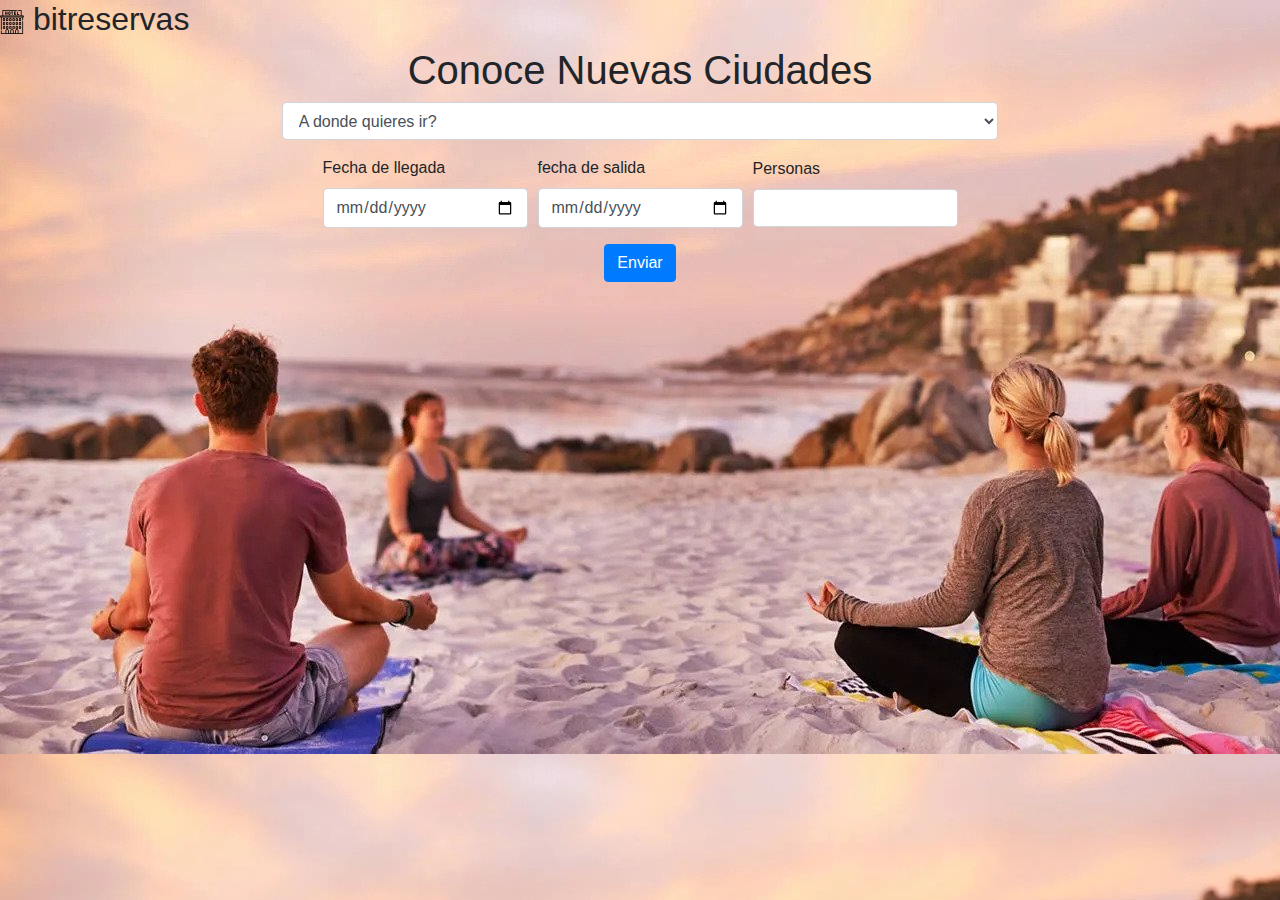
==== index.html @ c26800c0 "index de camilo" ====
<!DOCTYPE html>
<html lang="en">

<head>
    <meta charset="UTF-8">
    <meta name="viewport" content="width=device-width, initial-scale=1.0">
    <title>landingbitreservas</title>
    <link rel="stylesheet" href="styles.css">
</head>
<link rel="stylesheet" href="https://maxcdn.bootstrapcdn.com/bootstrap/4.0.0/css/bootstrap.min.css"
    integrity="sha384-Gn5384xqQ1aoWXA+058RXPxPg6fy4IWvTNh0E263XmFcJlSAwiGgFAW/dAiS6JXm" crossorigin="anonymous">

<body>
    <h2> <img src="imagenes/hotelico.png" alt=""> bitreservas </h2>


    <!-- <div class="container">

        
        <form class="form">

            <select name="ciudad" id="destino" placeholder="ciudad">
 <option value="bogota">Bogotá D.C.</option>
<option value="ibague">Ibagué</option>
<option value="barranquilla">Barranquilla</option>
<option value="cali">Cali</option>
<option value="medellin">Medellin</option>
<option value="cucuta">Cucuta</option>
<option value="armenia">Armenia</option>
<option value="tunja">Tunja</option>
<option value="leticia">Leticia</option>
<option value="cartagena de indias">Cartagena de Indias</option>
<option value="manizales">Manizales</option>
            </select>

            <label for="llegada">llegada:</label><br>
            <input type="date" id="llegada" name="llegada" value="date"><br>
            <label for="salida">salida</label><br>
            <input type="date" id="salida" name="salida" value="date"><br>
            <label for="personas">personas</label><br>
            <input type="number" min="1" max="50" id="personas" name="personas" value="Doe"><br>
        </form>
        <input class="submit" type="submit" value="Submit">

    </div> -->
    <div class="formulario">

        <div class="d-flex justify-content-center align-items-center ">
            <h1 class="titulo">Conoce Nuevas Ciudades</h1>
        </div>
        <div class="d-flex justify-content-center align-items-center">

            <div class="form-group col-md-7 d-flex justify-content-center align-items-center">
      
                <select class="form-control ">
                    <option selected>A donde quieres ir?</option>
                    <option value="bogota ">Bogotá D.C.</option>
                    <option value="ibague ">Ibagué</option>
                    <option value="barranquilla ">Barranquilla</option>
                    <option value="cali ">Cali</option>
                    <option value="medellin ">Medellin</option>
                    <option value="cucuta ">Cucuta</option>
                    <option value="armenia ">Armenia</option>
                    <option value="tunja ">Tunja</option>
                    <option value="leticia ">Leticia</option>
                    <option value="cartagena de indias ">Cartagena de Indias</option>
                    <option value="manizales ">Manizales</option>
                </select>
            </div>

        </div>


        <div class="form-row ">


            <div class="form-group col-md-2 ">
                <label for="inputFechaLlegada ">Fecha de llegada</label>
                <input type="date" class="form-control " id="inputFechaLlegada">
            </div>

            <div class="form-group col-md-2 ">
                <label for="inputFechaSalida ">fecha de salida</label>
                <input type="date" class="form-control " id="inputFechaSalida">
            </div>

            <div class="form-group col-md-2 ">
                <label for="inputPersonas ">Personas</label>
                <input type="number" max="50 " min="1 " class="form-control" id="inputPersonas">
            </div>


        </div>
        <div class="d-flex justify-content-center ">
            <button type="submit" class="btn btn-primary ">Enviar</button>

        </div>

    </div>

    </form>

    </div>

    </div>

    </div>

    </div>




</body>

</html>
---- styles.css ----
.form-row {
    display: flex;
    justify-content: center;
    align-items: center;
}

body {
    background-image: url(imagenes/yoga\ beach.jpg);
    background-image: 50%;
}
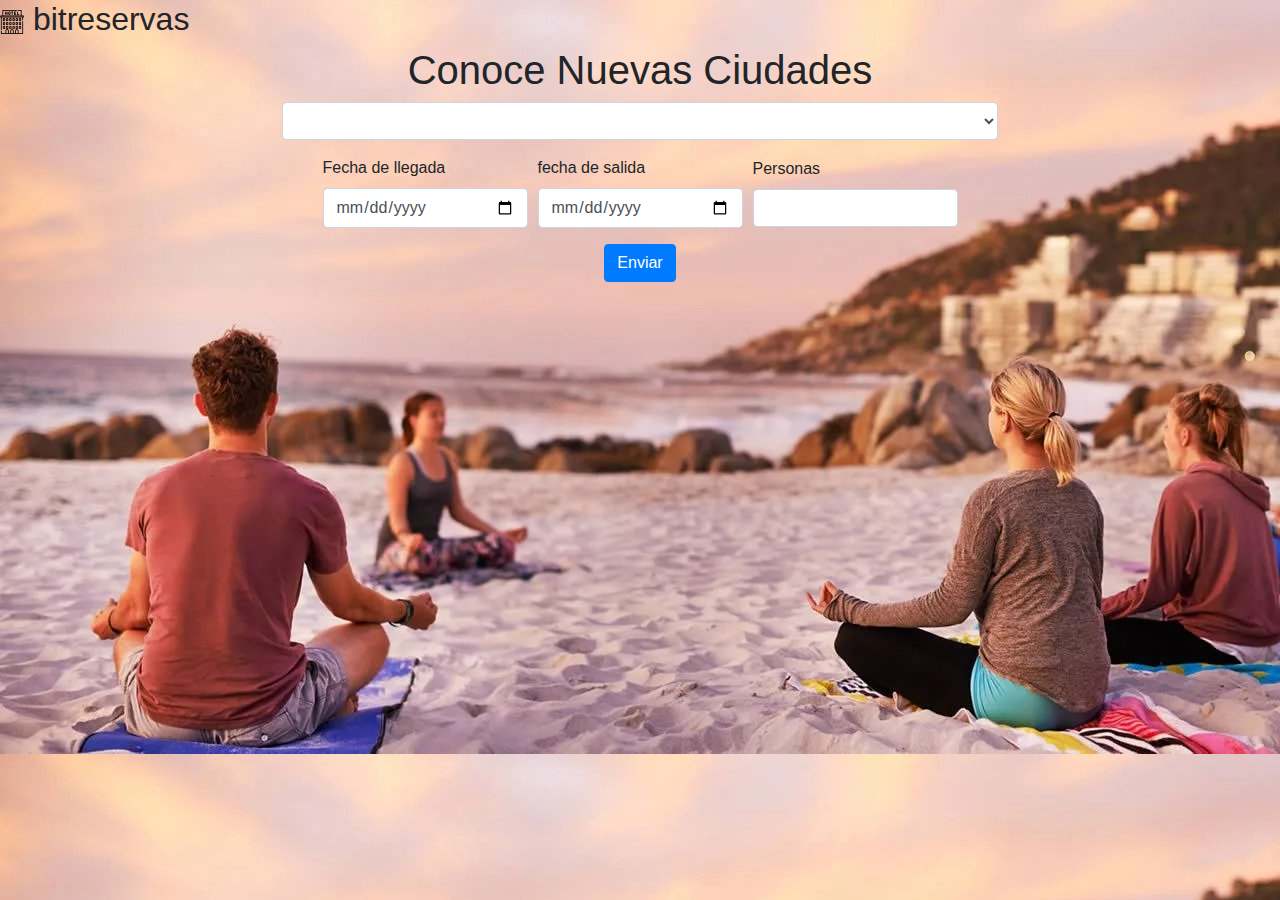
==== commit 35a2a2ab: "landing actualizado." ====
--- a/index.html
+++ b/index.html
@@ -14,103 +14,67 @@
     <h2> <img src="imagenes/hotelico.png" alt=""> bitreservas </h2>
 
 
-    <!-- <div class="container">
+    <form id="huesped" action="">
+        <div class="formulario">
 
-        
-        <form class="form">
+            <div class="d-flex justify-content-center align-items-center ">
+                <h1 class="titulo">Conoce Nuevas Ciudades</h1>
+            </div>
+            <div class="d-flex justify-content-center align-items-center">
 
-            <select name="ciudad" id="destino" placeholder="ciudad">
- <option value="bogota">Bogotá D.C.</option>
-<option value="ibague">Ibagué</option>
-<option value="barranquilla">Barranquilla</option>
-<option value="cali">Cali</option>
-<option value="medellin">Medellin</option>
-<option value="cucuta">Cucuta</option>
-<option value="armenia">Armenia</option>
-<option value="tunja">Tunja</option>
-<option value="leticia">Leticia</option>
-<option value="cartagena de indias">Cartagena de Indias</option>
-<option value="manizales">Manizales</option>
-            </select>
+                <div id="ciudad" class="form-group col-md-7 d-flex justify-content-center align-items-center">
 
-            <label for="llegada">llegada:</label><br>
-            <input type="date" id="llegada" name="llegada" value="date"><br>
-            <label for="salida">salida</label><br>
-            <input type="date" id="salida" name="salida" value="date"><br>
-            <label for="personas">personas</label><br>
-            <input type="number" min="1" max="50" id="personas" name="personas" value="Doe"><br>
-        </form>
-        <input class="submit" type="submit" value="Submit">
+                    <select id="ciudades" class="form-control ">
+                        <!-- <option selected>A donde quieres ir?</option>
+                        <option value="bogota ">Bogotá D.C.</option>
+                        <option value="ibague ">Ibagué</option>
+                        <option value="barranquilla ">Barranquilla</option>
+                        <option value="cali ">Cali</option>
+                        <option value="medellin ">Medellin</option>
+                        <option value="cucuta ">Cucuta</option>
+                        <option value="armenia ">Armenia</option>
+                        <option value="tunja ">Tunja</option>
+                        <option value="leticia ">Leticia</option>
+                        <option value="cartagena de indias ">Cartagena de Indias</option>
+                        <option value="manizales ">Manizales</option> -->
+                    </select>
+                </div>
 
-    </div> -->
-    <div class="formulario">
+            </div>
 
-        <div class="d-flex justify-content-center align-items-center ">
-            <h1 class="titulo">Conoce Nuevas Ciudades</h1>
-        </div>
-        <div class="d-flex justify-content-center align-items-center">
 
-            <div class="form-group col-md-7 d-flex justify-content-center align-items-center">
-      
-                <select class="form-control ">
-                    <option selected>A donde quieres ir?</option>
-                    <option value="bogota ">Bogotá D.C.</option>
-                    <option value="ibague ">Ibagué</option>
-                    <option value="barranquilla ">Barranquilla</option>
-                    <option value="cali ">Cali</option>
-                    <option value="medellin ">Medellin</option>
-                    <option value="cucuta ">Cucuta</option>
-                    <option value="armenia ">Armenia</option>
-                    <option value="tunja ">Tunja</option>
-                    <option value="leticia ">Leticia</option>
-                    <option value="cartagena de indias ">Cartagena de Indias</option>
-                    <option value="manizales ">Manizales</option>
-                </select>
+            <div class="form-row ">
+
+
+                <div  class="form-group col-md-2 ">
+                    <label for="inputFechaLlegada ">Fecha de llegada</label>
+                    <input type="date" class="form-control " id="inputFechaLlegada">
+                </div>
+
+                <div  class="form-group col-md-2 ">
+                    <label for="inputFechaSalida ">fecha de salida</label>
+                    <input type="date" class="form-control " id="inputFechaSalida">
+                </div>
+
+                <div  class="form-group col-md-2 ">
+                    <label for="inputPersonas ">Personas</label>
+                    <input type="number" max="50 " min="1 " class="form-control" id="inputPersonas">
+                </div>
+
+
+            </div>
+            <div class="d-flex justify-content-center ">
+                <button id="submit" onclick="guardarLocalstorage()" type="submit" class="btn btn-primary ">Enviar</button>
+
             </div>
 
         </div>
 
-
-        <div class="form-row ">
-
-
-            <div class="form-group col-md-2 ">
-                <label for="inputFechaLlegada ">Fecha de llegada</label>
-                <input type="date" class="form-control " id="inputFechaLlegada">
-            </div>
-
-            <div class="form-group col-md-2 ">
-                <label for="inputFechaSalida ">fecha de salida</label>
-                <input type="date" class="form-control " id="inputFechaSalida">
-            </div>
-
-            <div class="form-group col-md-2 ">
-                <label for="inputPersonas ">Personas</label>
-                <input type="number" max="50 " min="1 " class="form-control" id="inputPersonas">
-            </div>
-
-
-        </div>
-        <div class="d-flex justify-content-center ">
-            <button type="submit" class="btn btn-primary ">Enviar</button>
-
-        </div>
-
-    </div>
-
     </form>
 
-    </div>
-
-    </div>
-
-    </div>
-
-    </div>
-
-
-
-
+    <script src="js/funciones.js"></script>
+    <script src="script.js"></script>
+    
 </body>
 
 </html>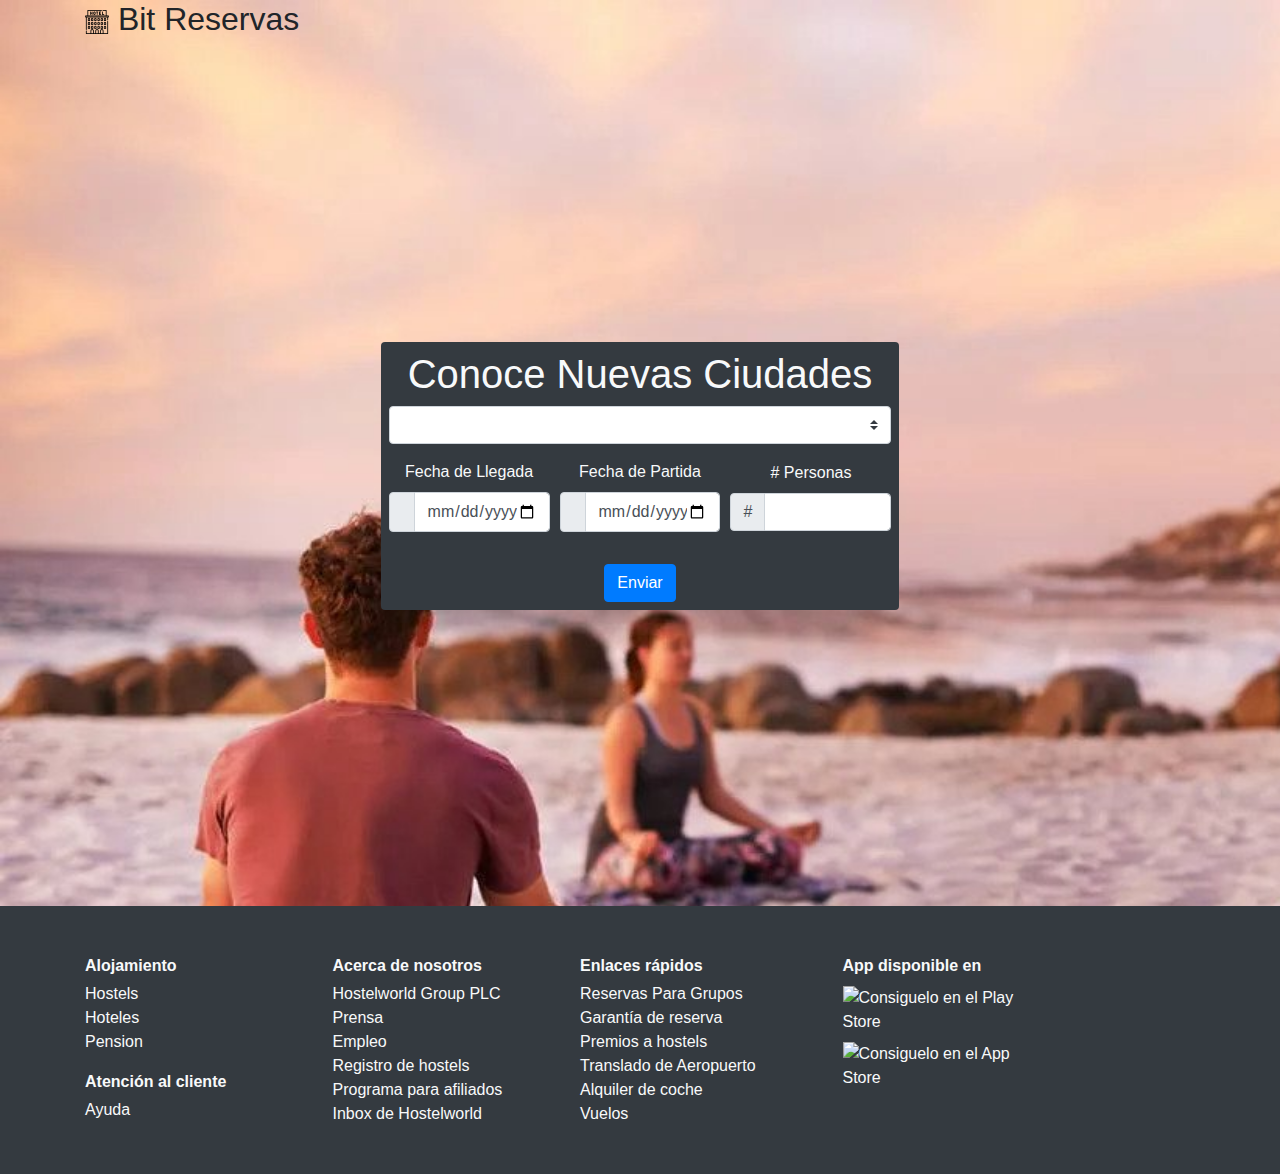
==== commit bf50566e: "Ajustado diseño de la página de aterrizaje. Agregado footer." ====
--- a/index.html
+++ b/index.html
@@ -1,80 +1,126 @@
 <!DOCTYPE html>
-<html lang="en">
+<html lang="es">
 
 <head>
     <meta charset="UTF-8">
     <meta name="viewport" content="width=device-width, initial-scale=1.0">
-    <title>landingbitreservas</title>
-    <link rel="stylesheet" href="styles.css">
+    <title>Bit Reservas</title>
+    <link rel="stylesheet" href="css/home.css">
 </head>
 <link rel="stylesheet" href="https://maxcdn.bootstrapcdn.com/bootstrap/4.0.0/css/bootstrap.min.css"
     integrity="sha384-Gn5384xqQ1aoWXA+058RXPxPg6fy4IWvTNh0E263XmFcJlSAwiGgFAW/dAiS6JXm" crossorigin="anonymous">
 
 <body>
-    <h2> <img src="imagenes/hotelico.png" alt=""> bitreservas </h2>
+    <div class="container">
+        <h2><img src="imagenes/hotelico.png" alt="">&nbsp;Bit Reservas</h2>
 
+        <div id="main-content" class="d-flex justify-content-center align-items-center">
+            <form id="huesped" class="text-center">
+                <div class="formulario bg-dark text-light p-2 rounded">
 
-    <form id="huesped" action="">
-        <div class="formulario">
+                    <h1 class="titulo">Conoce Nuevas Ciudades</h1>
 
-            <div class="d-flex justify-content-center align-items-center ">
-                <h1 class="titulo">Conoce Nuevas Ciudades</h1>
-            </div>
-            <div class="d-flex justify-content-center align-items-center">
+                    <div class="form-row">
+                        <div id="ciudad" class="form-group col-12">
+                            <select id="ciudades" class="custom-select" required>
+                                <option value=""></option>
+                            </select>
+                        </div>
+                    </div>
 
-                <div id="ciudad" class="form-group col-md-7 d-flex justify-content-center align-items-center">
+                    <div class="form-row">
+                        <div class="form-group col-12 col-md-4">
+                            <label for="inputFechaLlegada">Fecha de Llegada</label>
+                            <div class="input-group mb-3">
+                                <div class="input-group-prepend">
+                                    <span class="input-group-text" id="basic-date1"><i
+                                            class="fas fa-calendar-day"></i></span>
+                                </div>
+                                <input type="date" class="form-control" id="inputFechaLlegada"
+                                    aria-label="Fecha de Llegada" aria-describedby="basic-date1" min="2020-04-24" required>
+                            </div>
+                        </div>
 
-                    <select id="ciudades" class="form-control ">
-                        <!-- <option selected>A donde quieres ir?</option>
-                        <option value="bogota ">Bogotá D.C.</option>
-                        <option value="ibague ">Ibagué</option>
-                        <option value="barranquilla ">Barranquilla</option>
-                        <option value="cali ">Cali</option>
-                        <option value="medellin ">Medellin</option>
-                        <option value="cucuta ">Cucuta</option>
-                        <option value="armenia ">Armenia</option>
-                        <option value="tunja ">Tunja</option>
-                        <option value="leticia ">Leticia</option>
-                        <option value="cartagena de indias ">Cartagena de Indias</option>
-                        <option value="manizales ">Manizales</option> -->
-                    </select>
+                        <div class="form-group col-12 col-md-4">
+                            <label for="inputFechaSalida">Fecha de Partida</label>
+                            <div class="input-group mb-3">
+                                <div class="input-group-prepend">
+                                    <span class="input-group-text" id="basic-date2"><i class="fas fa-calendar-day"></i></span>
+                                </div>
+                                <input type="date" class="form-control" id="inputFechaSalida" aria-label="Fecha de Partida" aria-describedby="basic-date2" min="2020-04-25" required>
+                            </div>
+                        </div>
+
+                        <div class="form-group  col-12 col-md-4">
+                            <label for="inputPersonas"># Personas</label>
+                            <div class="input-group mb-3">
+                                <div class="input-group-prepend">
+                                    <span class="input-group-text" id="basic-addon1">#</span>
+                                </div>
+                                <input type="number" max="50" min="1" class="form-control" id="inputPersonas" aria-label="Número de Personas" aria-describedby="basic-addon1" min="2020-04-25" required>
+                            </div>
+                        </div>
+                    </div>
+
+                    <button type="submit" class="btn btn-primary">Enviar</button>
                 </div>
 
+            </form>
+        </div>
+    </div>
+
+    <footer class="bg-dark">
+        <div class="container py-5 d-flex">
+            <div class="row col-3 d-flex flex-column">
+                <ul class="nav flex-column text-light mb-3">
+                    <li class="nav-item mb-1"><b>Alojamiento</b> </li>
+                    <li class="nav-item"> Hostels</li>
+                    <li class="nav-item"> Hoteles</li>
+                    <li class="nav-item">Pension</li>
+                </ul>
+                <ul class="nav flex-column text-light">
+                    <li class="nav-item mb-1"><b>Atención al cliente</b> </li>
+                    <li class="nav-item">Ayuda</li>
+                </ul>
             </div>
-
-
-            <div class="form-row ">
-
-
-                <div  class="form-group col-md-2 ">
-                    <label for="inputFechaLlegada ">Fecha de llegada</label>
-                    <input type="date" class="form-control " id="inputFechaLlegada">
-                </div>
-
-                <div  class="form-group col-md-2 ">
-                    <label for="inputFechaSalida ">fecha de salida</label>
-                    <input type="date" class="form-control " id="inputFechaSalida">
-                </div>
-
-                <div  class="form-group col-md-2 ">
-                    <label for="inputPersonas ">Personas</label>
-                    <input type="number" max="50 " min="1 " class="form-control" id="inputPersonas">
-                </div>
-
-
+            <div class="row col-3">
+                <ul class="nav flex-column text-light">
+                    <li class="nav-item mb-1"><b>Acerca de nosotros</b> </li>
+                    <li class="nav-item"> Hostelworld Group PLC</li>
+                    <li class="nav-item"> Prensa</li>
+                    <li class="nav-item"> Empleo</li>
+                    <li class="nav-item"> Registro de hostels</li>
+                    <li class="nav-item"> Programa para afiliados</li>
+                    <li class="nav-item"> Inbox de Hostelworld</li>
+                </ul>
             </div>
-            <div class="d-flex justify-content-center ">
-                <button id="submit" onclick="guardarLocalstorage()" type="submit" class="btn btn-primary ">Enviar</button>
-
+            <div class="row col-3">
+                <ul class="nav flex-column text-light">
+                    <li class="nav-item mb-1"><b>Enlaces rápidos</b> </li>
+                    <li class="nav-item"> Reservas Para Grupos</li>
+                    <li class="nav-item"> Garantía de reserva</li>
+                    <li class="nav-item"> Premios a hostels</li>
+                    <li class="nav-item"> Translado de Aeropuerto</li>
+                    <li class="nav-item"> Alquiler de coche</li>
+                    <li class="nav-item"> Vuelos</li>
+                </ul>
             </div>
-
-        </div>
-
-    </form>
-
+            <div class="row col-3 d-flex flex-column">
+                <ul class="nav d-flex text-light">
+                    <li class="nav-item col-10 mb-2"><b> App disponible en</b></li>
+                    <li class="nav-item col-10 mb-2"><img
+                            src="//ucd.hwstatic.com/appdownload_buttons/play_store/playstore_es_l.png"
+                            alt="Consiguelo en el Play Store" class="w-100">
+                    </li>
+                    <li class="nav-item"><img class="nav-item col-10 mb-2"
+                            src="//ucd.hwstatic.com/appdownload_buttons/app_store/appstore_es_l.png"
+                            alt="Consiguelo en el App Store"></li>
+                </ul>
+            </div>
+    </footer>
     <script src="js/funciones.js"></script>
     <script src="script.js"></script>
-    
+    <script src="https://kit.fontawesome.com/104336beed.js" crossorigin="anonymous"></script>
 </body>
 
-</html>+</html>
--- a/css/home.css
+++ b/css/home.css
@@ -0,0 +1,16 @@
+.form-row {
+    display: flex;
+    justify-content: center;
+    align-items: center;
+}
+
+body {
+    background-image: url('../imagenes/yoga\ beach.jpg');
+    background-size: cover;
+    background-repeat: no-repeat;
+}
+
+
+#main-content {
+    height: calc(100vh - 40px);
+}
